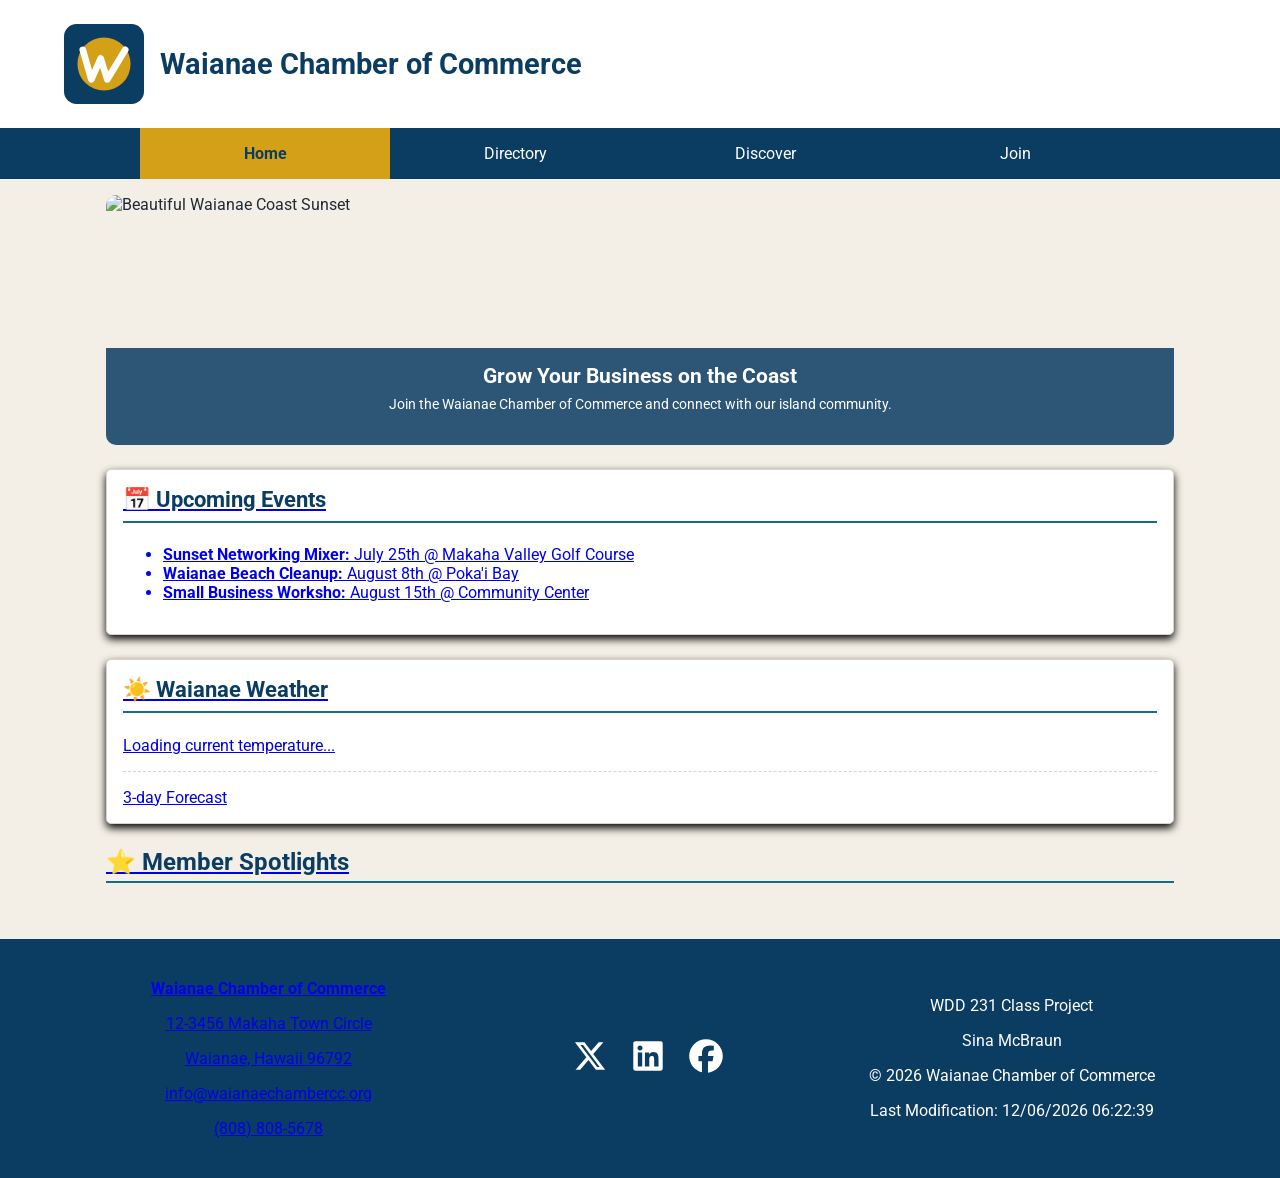
==== chamber/index.html @ efc0a63b "add week 3 chamber home page and styles" ====
<!DOCTYPE html>
<html lang="en">

<head>
    <meta charset="UTF-8">
    <meta name="viewport" content="width=device-width, initial-scale=1.0">

    <title>Waianae Chamber of Commerce| Directory</title>


    <meta name="description" content="Directory of businesses that are members of Waianae Chamber of Commerce.">
    <meta name="author" content="Sina McBraun">


    <!-- OPEN GRAPH SOCIAL MEDIA -->

    <meta property="og:title" content="Waianae Chamber of Commerce Directory">
    <meta property="og:description" content="Directory of businesses in the Waianae Chamber of Commerce.">
    <meta property="og:image" content="https://smcbraun.github.io/wdd231/chamber/images/logo.svg">
    <meta property="og:url" content="https://smcbraun.github.io/wdd231/chamber/directory.html">
    <meta property="og:type" content="website">

    <!-- FAVICON -->

    <link rel="icon" href="images/waianae-favicon.ico">

    <!-- STYLESHEETS -->


    <link rel="preconnect" href="https://fonts.googleapis.com">
    <link rel="preconnect" href="https://fonts.gstatic.com" crossorigin>

    <link href="https://fonts.googleapis.com/css2?family=Roboto:wght@400;700&display=swap" rel="stylesheet">


    <link rel="stylesheet" href="styles/small.css">
    <link rel="stylesheet" href="styles/larger.css" media="(min-width: 768px)">



    <!-- JAVASCRIPT  -->

    <script src="scripts/home.js" defer></script>
    <script src="scripts/date.js" defer></script>


</head>

<body>

    <!-- HEADER -->
    <header>
        <img src="images/logo.svg" alt="Waianae Chamber of Commerce Logo" width="64" height="64">

        <span>Waianae Chamber of Commerce</span>

        <button id="ham-btn" class="hamburger" type="button" aria-label="Open Navigation menu"></button>
    </header>


    <!-- NAVIGATION -->

    <nav id="nav-bar">
        <ul>
            <li><a href="index.html" class="active">Home</a></li>
            <li><a href="directory.html">Directory</a></li>
            <li><a href="discover.html">Discover</a></li>
            <li><a href="join.html">Join</a></li>
        </ul>


    </nav>


    <!-- MAIN CONTENT -->

    <main class="home grid">
        <section class="hero-box">
            <img src="images/waianae-hero.jpg" alt="Beautiful Waianae Coast Sunset" class="hero-img">
            <div class="cta-overlay">
                <h2>Grow Your Business on the Coast</h2>
                <p>Join the Waianae Chamber of Commerce and connect with our island community.</p>
                <a href="join.html" class="cta-brn>Join the Chamber" </a>
            </div>
        </section>

        <section class="home-card events-card">
            <h3>📅 Upcoming Events</h3>
            <ul>
                <li><strong>Sunset Networking Mixer:</strong> July 25th @ Makaha Valley Golf Course</li>
                <li><strong>Waianae Beach Cleanup:</strong> August 8th @ Poka'i Bay</li>
                <li><strong>Small Business Worksho:</strong> August 15th @ Community Center</li>

            </ul>
        </section>

        <section class="home-card weather-card">
            <h3>☀️ Waianae Weather</h3>
            <div id="current-weather">
                <p>Loading current temperature...</p>
            </div>
            <hr class="weather-divider" . <h4>3-day Forecast</h4>
            <div id="forecast" class="forecast-grid">
            </div>
        </section>

        <section class="spotlight-section">
            <h3>⭐ Member Spotlights</h3>
            <div id="spotlights" class="spotlight-grid">
            </div>
        </section>

    </main>

    <!-- FOOTER -->


    <footer>
        <div class="chamber-contact">
            <p><strong>Waianae Chamber of Commerce</strong></p>
            <p>12-3456 Makaha Town Circle
            <p>Waianae, Hawaii 96792
            <p>info@waianaechambercc.org
            <p>(808) 808-5678</p>
        </div>




        <!-- SOCIAL MEDIA -->


        <div class="social">

            <a href="https://www.twittercom" target="_blank" rel="noopener">
                <img src="images/twitter.svg" alt="Twitter" width="42" height="42">
            </a>


            <a href="https://www.linkedin.com" target="_blank" rel="noopener">
                <img src="images/linkedin.svg" alt="LinkedIn" width="42" height="42">
            </a>

            <a href="https://www.facebook.com" target="_blank" rel="noopener">
                <img src="images/facebook.svg" alt="Facebook" width="42" height="42">
            </a>

        </div>

        <!-- DEVELOPMENT INFO-->


        <div class="development-info">
            <p> WDD 231 Class Project</p>
            <p>Sina McBraun</p>
            &copy; <span id="currentYear"> </span> Waianae Chamber of Commerce
            <p id="lastModified"></p>
        </div>
    </footer>
</body>

</html>
---- chamber/styles/small.css ----
/* ---------- WAIANAE CHAMBER SMALL VIEW ---------*/



/* ---------- WAIANAE CHAMBER COLOR PALETTE ---------*/


:root {
    --primary-color: #0b3d63;
    --secondary-color: #176b87;
    --background-color: #f4efe6;
    --text-color: #1f2933;
    --accent-color: #ffffff;
    --highlight-color: #d4a017;
    --border-color: #d8d4cc;
}


/* ---------- GLOBAL STYLES ---------*/

* {
    box-sizing: border-box;
}

body {
    font-family: "Roboto", Arial, sans-serif;
    margin: 0;
    color: var(--text-color);
    background-color: var(--background-color);
}


/* ---------- HEADER ---------*/

header {
    display: grid;
    grid-template-columns: 64px 1fr 44px;
    align-items: center;
    gap: 1rem;
    padding: 1rem;
    background-color: var(--accent-color);
}

header img {
    width: 64px;
    height: 64px;
}

header span {
    font-size: 1.2rem;
    font-weight: 700;
    color: var(--primary-color);
}



/* ---------- HAMBURGER BUTTON ---------*/


.hamburger {
    width: 44px;
    height: 44px;
    border: 1px solid var(--primary-color);
    background: none;
    border-radius: 6px;
}

.hamburger::before {
    content: "☰";
    font-size: 1.8rem;
    color: var(--primary-color);
}


/* ---------- HOME CARDS ---------*/

.home-card {
    background-color: var(--accent-color);
    border: 1px solid var(--border-color);
    border-radius: 5px;
    box-shadow: 0 4px 8px rgba(0, 0, 0.1);
    padding: 1rem;
    margin-bottom: 1.5rem;
}

.home-card h3 {
    margin-top: 0;
    color: var(--primary-color);
    border-bottom: 2px solid var(--secondary-color);
    padding-bottom: 0.5rem;
    font-size: 1.4rem;
}


/* ---------- NAVIGATION ---------*/


nav {
    background-color: var(--primary-color);
}

nav ul {
    list-style: none;
    margin: 0;
    padding: 0;
}

nav a {
    display: block;
    color: white;
    text-align: center;
    padding: 1rem;
    text-decoration: none;
}


/* ----------  NAVIGATION INTERACTION ----------*/

nav a:hover {
    background-color: var(--secondary-color);
}


nav a.active {
    background-color: var(--highlight-color);
    color: var(--primary-color);
    font-weight: 700;
}

/* ---------- MOBILE NAVIGATION ---------- */

#nav-bar {
    display: none;
}

#nav-bar.open {
    display: block;
}

/* ---------- MAIN CONTENT ---------*/


main {
    padding: 1rem;
    min-height: 400px;
}

h1 {
    color: var(--primary-color);
    text-align: center;
    font-size: 2rem;
}


/* ---------- FOOTER ---------*/


footer {
    background-color: var(--primary-color);
    color: var(--accent-color);
    text-align: center;
    padding: 1.5rem 1rem;
}

/* -------------- DIRECTORY VIEW BUTTONS--------------- */


.view-buttons {
    display: flex;
    justify-content: center;
    gap: 1rem;
    margin: 1rem 0;
}



.view-buttons button {
    padding: .75rem 1.5rem;
    border: 2px solid var(--primary-color);
    border-radius: 6px;
    background-color: var(--secondary-color);
    color: var(--accent-color);
    font-weight: 700;
    cursor: pointer;
}


.view-buttons button:hover {
    background-color: var(--primary-color);
}


/* ---------- DIRECTORY GRID ---------*/

#members.grid {
    display: grid;
    gap: 1rem;
}



/* ---------------- MEMBER CARDS ---------- */

.member-card {
    background-color: var(--accent-color);
    border: 1px solid var(--border-color);
    border-radius: 5px;
    box-shadow: 0 4px 8px rgba(0, 0, 0, 0.1);
    padding: 1rem;
    text-align: center;
    transition: transition 0.2s ease;
}

.member-card:hover {
    transform: translateY(-3px);
}

.member-card img {
    width: 160px;
    height: 120px;
    object-fit: contain;
    margin: 0 auto 1rem;
    display: block;
}

.member-card a {
    color: var(--primary-color);
    text-decoration: none;
    font-weight: bold;
}




/* ----------------- DIRECTORY LIST VIEW ---------------*/
/* --------------Shows member in rows without images.---*/

#members.list {
    display: block;
}

#members.list .member-card {

    margin-bottom: .75rem;
    text-align: left;
}

#members.list .member-card:nth-child(even) {
    background-color: var(--border-color);
}


#members.list .member-card img {
    display: none;
}

/* ----------------- WEATHER DESIGN---------------*/
.weather-current-container {
    display: flex;
    align-items: center;
    gap: 1rem;
}

.current-temp {
    font-size: 2rem;
    font-weight: 700;
    margin: 0;
    color: var(--primary-color);
}

.current-desc {
    margin: 0;
    text-transform: capitalize;
    color: var(--secondary-color);
}

.weather-divider {
    border: 0;
    border-top: 1px dashed var(--border-color);
    margin: 1rem 0;
}

.forecast-grid {
    display: flex;
    justify-content: space-around;
    gap: 0.5rem;
}

.forecast-day {
    text-align: center;
    background-color: var(--background-color);
    padding: 0.5rem;
    border-radius: 5px;
    width: 30%;

}


.forecast-day p {
    margin: 0.25rem;
    font-size: 0.9rem;


}

/* ---------------- CARDS ---------------*/

.spotlight-section {
    margin-bottom: 1.5rem;

}

.spotlight-section h3 {
    color: var(--primary-color);
    font-size: 1.5rem;
    border-bottom: 2px solid var(--secondary-color);
    padding-bottom: 0.3rem;
    margin-bottom: 1rem;
}

.spotlight-card {
    background-color: var(--accent-color);
    border: 1px solid var(--border-color);
    border-radius: 5px;
    padding: 1.2rem;
    margin-bottom: 1rem;
    text-align: center;
    transition: transforms 0.2s ease;
}

.spotlight-card::hover {
    transform: translateY(-3px);
}

.spotlight-card h4 {
    margin: 0 0 0.75rem 0;
    font-size: 1.3rem;
    color: var(--primary-color);
    border-bottom: 1px solid var(--border-color);
    padding-bottom: 0.5rem;
}

.spotlight-card img {
    max-height: 80px;
    width: auto;
    object-fit: contain;
    margin-bottom: 0.5rem auto 1rem auto;
    display: block;
}

.spotlight-card p {
    margin: 0.4rem 0;
    font-size: 0.9rem;
}

.spotlight-card a {
    color: var(--secondary-color);
    font-weight: 700;
}


/* ----------------- HOME PAGE MOBILE ---------------*/


/* ------------- HERO SECTION CTA -----------------*/

.hero-box {
    position: relative;
    width: 100%;
    margin-bottom: 1.5rem;
    border-radius: 10px;
    overflow: hidden;
}

.hero-img {
    width: 100%;
    height: auto;
    min-height: 250px;
    object-fit: cover;
    display: block;
}

.cta-overlay {
    position: absolute;
    bottom: 0;
    left: 0;
    width: 100%;
    background-color: rgba(11, 61, 99, 0.85);
    color: var(--accent-color);
    padding: 1rem;
    text-align: center;
}

.cta-overlay h2 {
    margin: 0 0 0.5rem 0;
    font-size: 1.3rem;
}

.cta-overlay p {
    margin: 0 0 1rem 0;
    font-size: 0.9rem;

}

.cta-btn {
    display: inline-block;
    background-color: var(--highlight-color);
    color: var(--primary-color);
    padding: 0.75rem 1.5rem;
    text-decoration: none;
    font-weight: 700;
    border-radius: 5px;
}

.cta-btn:hover {
    background-color: var(--secondary-color);
    color: var(--accent-color);
}
---- chamber/styles/larger.css ----
/* ---------- WAIʻANAE CHAMBER LARGE VIEW ---------- */

@media only screen and (min-width: 768px) {
    header {
        grid-template-columns: 80px 1fr 44px;
        padding: 1.5rem 4rem;
    }

    header img {
        width: 80px;
        height: 80px;
    }

    header span {
        font-size: 1.8rem;
    }

    nav ul {
        display: flex;
        justify-content: center;
    }

    nav li {
        flex: 1 1 100%;
        max-width: 250px;
    }

    main {
        max-width: 1100px;
        margin: 0 auto;
    }

    #members.grid {
        grid-template-columns: repeat(auto-fit, minmax(250px, 1fr));
    }

    #members.list .member-card {
        display: grid;
        grid-template-columns: 300px 2fr 1fr auto;
        align-items: start;
        gap: .5rem;
        text-align: left;
        padding: 0.75rem 1rem;
    }

    #nav-bar {
        display: block;
    }

    .hamburger {
        display: none;
    }

    /* --------------- HOME PAGE GRID LAYOUT (LARGE VIEW) --------------*/
    .home-grid {
        display: grid;
        grid-template-columns: 2fr 1fr;
        gap: 1.5rem;
        margin-top: 1rem;
        margin-bottom: 1.5rem;
    }

    /* --------------- HERO TO EXPAND ACROSS BOTH COLUMNS AT THE TOP --------------*/
    .hero-box {
        grid-column: 1 / -1;
    }

    /* --------------- SPOTLIGHT SECTION WILL EXPAND ACROSS THE BOTTOM --------------*/
    .spotlight-section {
        grid-column: 1 / -1;

    }

    /* --------------- SIDE BY SIDE SPOTLIGHT CARDS --------------*/

    .spotlight-grid {
        display: grid;
        grid-template-columns: repeat(auto-fit, minmax(280px, 1fr));
        gap: 1.5rem;
        margin-top: 1rem;
    }

    /* ---------------DIRECTORY GRID CARD RESET --------------*/
    /* Returns the card to grid view after List is selected.*/

    #members.grid .member-card {
        display: block;
        text-align: center;
    }


    #member.grid .member-card img {
        display: block;
    }

    /* --------LIST DESCRIPTION-----------------*/
    /* Uses the open space across the list card. */

    #members.list .member-description {
        grid-column: 1 / -1;
    }


    /* --------------FOOTER-----------------*/

    footer {
        display: grid;
        grid-template-columns: 1fr auto 1fr;
        align-items: center;
        gap: 2rem;
    }

    .social {
        display: flex;
        justify-content: center;
        gap: 1rem;
    }

    .social img {
        width: 42px;
        height: 42px;
    }

}
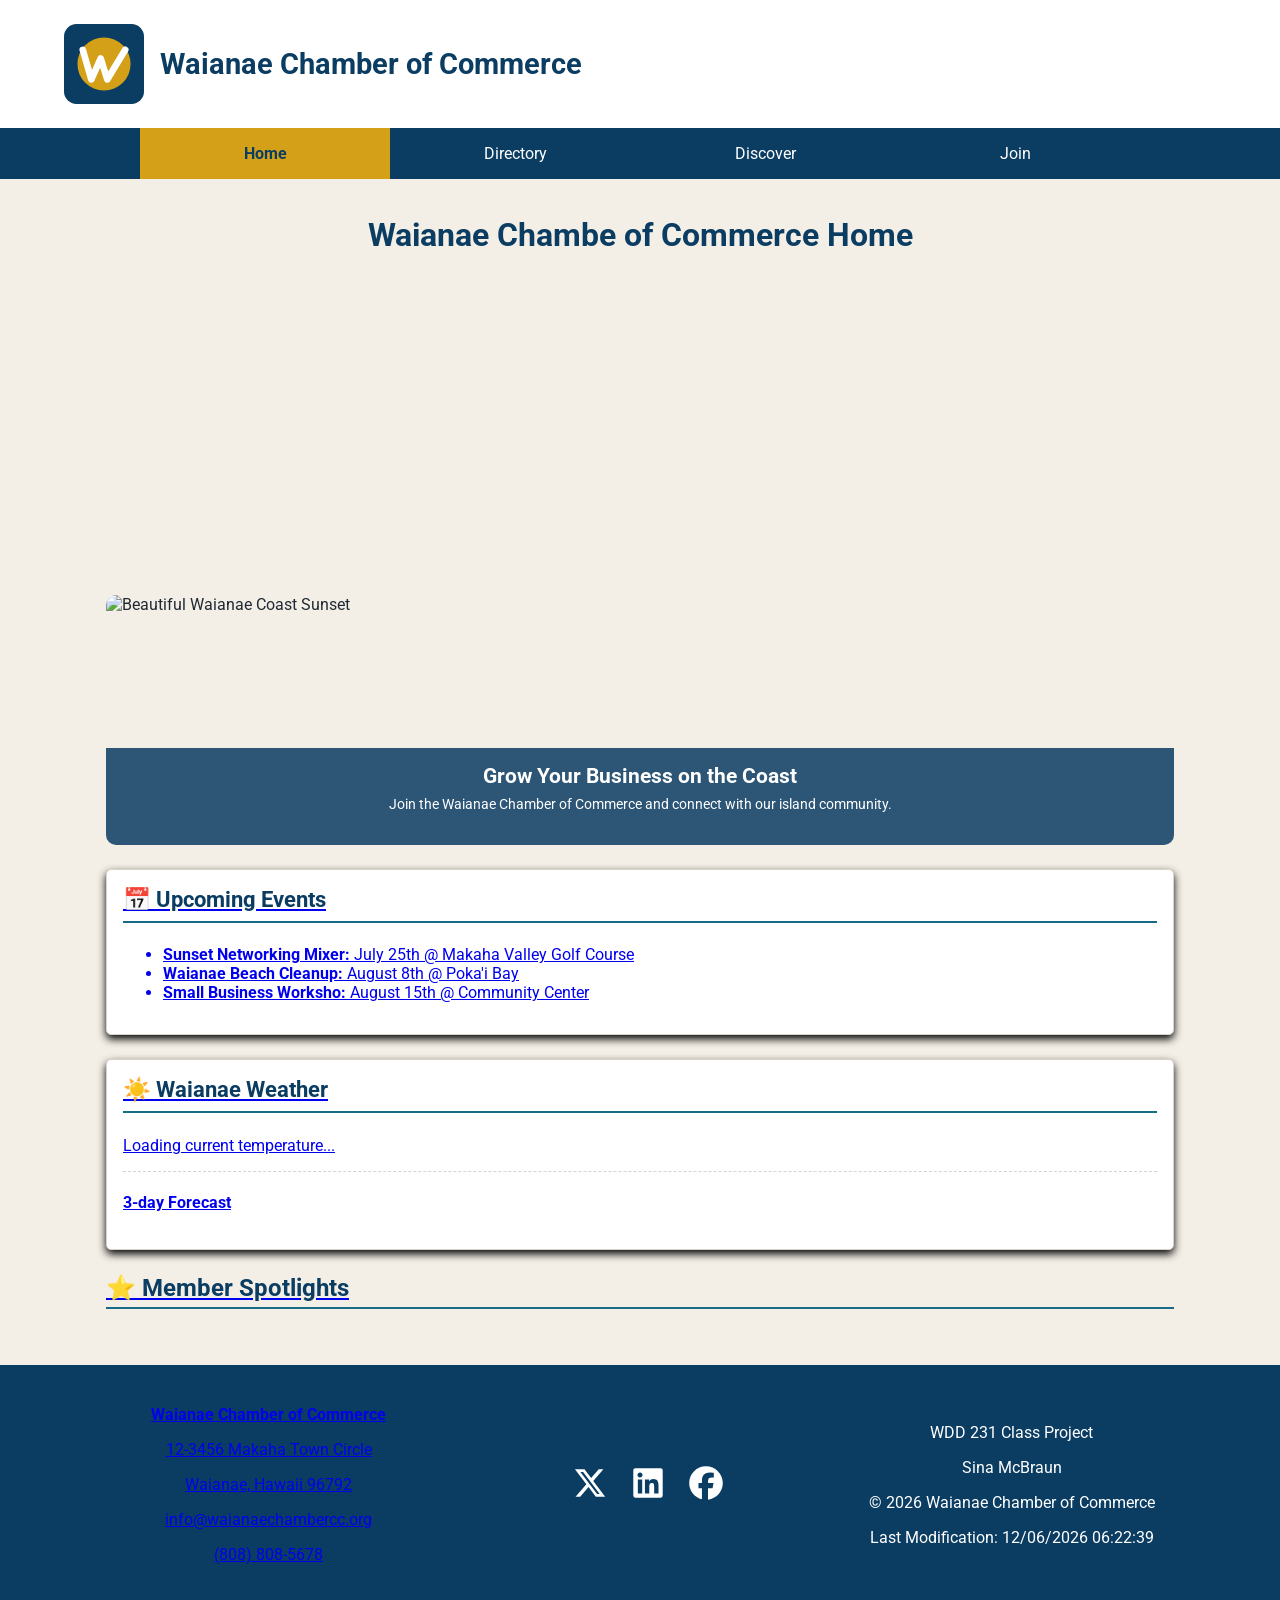
==== commit 32c6af19: "fix html validation errors" ====
--- a/chamber/index.html
+++ b/chamber/index.html
@@ -73,6 +73,9 @@
 
 
     <!-- MAIN CONTENT -->
+    <main>
+        <h1>Waianae Chambe of Commerce Home</h1>
+    </main>
 
     <main class="home grid">
         <section class="hero-box">
@@ -80,7 +83,7 @@
             <div class="cta-overlay">
                 <h2>Grow Your Business on the Coast</h2>
                 <p>Join the Waianae Chamber of Commerce and connect with our island community.</p>
-                <a href="join.html" class="cta-brn>Join the Chamber" </a>
+                <a href="join.html" class="cta-brn" Join the Chamber"</a>
             </div>
         </section>
 
@@ -99,7 +102,8 @@
             <div id="current-weather">
                 <p>Loading current temperature...</p>
             </div>
-            <hr class="weather-divider" . <h4>3-day Forecast</h4>
+            <hr class="weather-divider">
+            <h4>3-day Forecast</h4>
             <div id="forecast" class="forecast-grid">
             </div>
         </section>
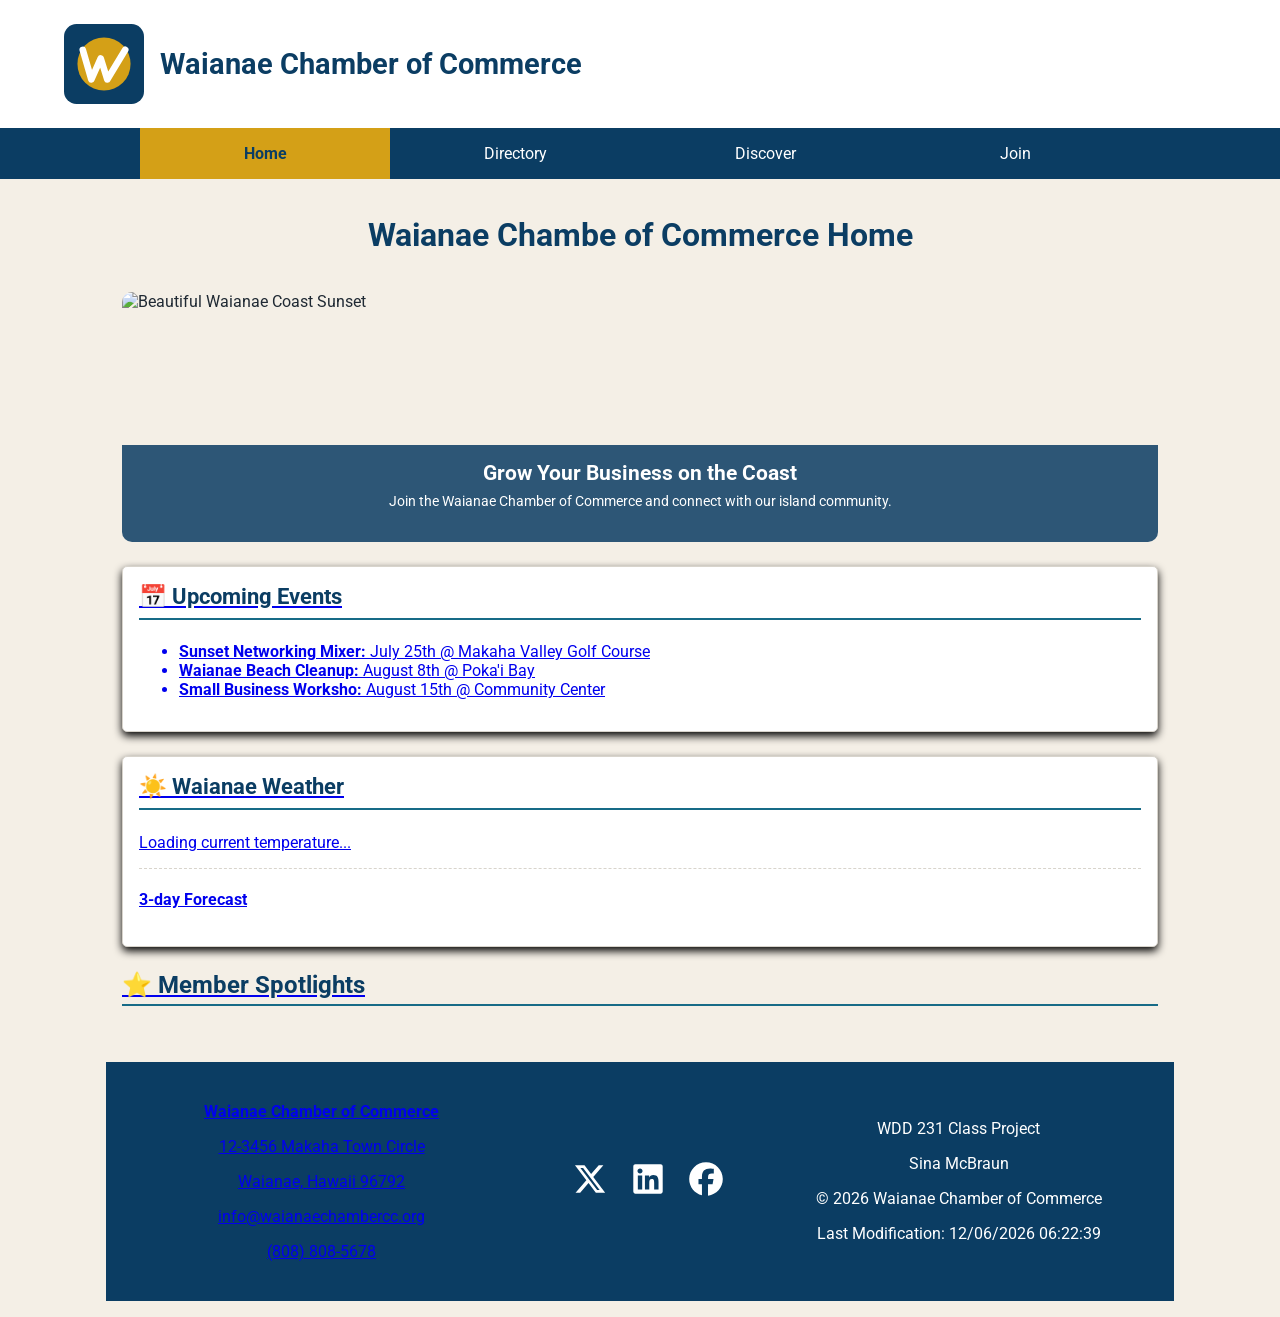
==== commit 26b6b6c2: "fix duplicate main tag and clean cta link syntax" ====
--- a/chamber/index.html
+++ b/chamber/index.html
@@ -75,92 +75,92 @@
     <!-- MAIN CONTENT -->
     <main>
         <h1>Waianae Chambe of Commerce Home</h1>
-    </main>
-
-    <main class="home grid">
-        <section class="hero-box">
-            <img src="images/waianae-hero.jpg" alt="Beautiful Waianae Coast Sunset" class="hero-img">
-            <div class="cta-overlay">
-                <h2>Grow Your Business on the Coast</h2>
-                <p>Join the Waianae Chamber of Commerce and connect with our island community.</p>
-                <a href="join.html" class="cta-brn" Join the Chamber"</a>
-            </div>
-        </section>
-
-        <section class="home-card events-card">
-            <h3>📅 Upcoming Events</h3>
-            <ul>
-                <li><strong>Sunset Networking Mixer:</strong> July 25th @ Makaha Valley Golf Course</li>
-                <li><strong>Waianae Beach Cleanup:</strong> August 8th @ Poka'i Bay</li>
-                <li><strong>Small Business Worksho:</strong> August 15th @ Community Center</li>
-
-            </ul>
-        </section>
-
-        <section class="home-card weather-card">
-            <h3>☀️ Waianae Weather</h3>
-            <div id="current-weather">
-                <p>Loading current temperature...</p>
-            </div>
-            <hr class="weather-divider">
-            <h4>3-day Forecast</h4>
-            <div id="forecast" class="forecast-grid">
-            </div>
-        </section>
-
-        <section class="spotlight-section">
-            <h3>⭐ Member Spotlights</h3>
-            <div id="spotlights" class="spotlight-grid">
-            </div>
-        </section>
-
-    </main>
-
-    <!-- FOOTER -->
 
 
-    <footer>
-        <div class="chamber-contact">
-            <p><strong>Waianae Chamber of Commerce</strong></p>
-            <p>12-3456 Makaha Town Circle
-            <p>Waianae, Hawaii 96792
-            <p>info@waianaechambercc.org
-            <p>(808) 808-5678</p>
-        </div>
+        <main class="home grid">
+            <section class="hero-box">
+                <img src="images/waianae-hero.jpg" alt="Beautiful Waianae Coast Sunset" class="hero-img">
+                <div class="cta-overlay">
+                    <h2>Grow Your Business on the Coast</h2>
+                    <p>Join the Waianae Chamber of Commerce and connect with our island community.</p>
+                    <a href="join.html" class="cta-brn" Join the Chamber</a>
+                </div>
+            </section>
+
+            <section class="home-card events-card">
+                <h3>📅 Upcoming Events</h3>
+                <ul>
+                    <li><strong>Sunset Networking Mixer:</strong> July 25th @ Makaha Valley Golf Course</li>
+                    <li><strong>Waianae Beach Cleanup:</strong> August 8th @ Poka'i Bay</li>
+                    <li><strong>Small Business Worksho:</strong> August 15th @ Community Center</li>
+
+                </ul>
+            </section>
+
+            <section class="home-card weather-card">
+                <h3>☀️ Waianae Weather</h3>
+                <div id="current-weather">
+                    <p>Loading current temperature...</p>
+                </div>
+                <hr class="weather-divider">
+                <h4>3-day Forecast</h4>
+                <div id="forecast" class="forecast-grid">
+                </div>
+            </section>
+
+            <section class="spotlight-section">
+                <h3>⭐ Member Spotlights</h3>
+                <div id="spotlights" class="spotlight-grid">
+                </div>
+            </section>
+
+        </main>
+
+        <!-- FOOTER -->
+
+
+        <footer>
+            <div class="chamber-contact">
+                <p><strong>Waianae Chamber of Commerce</strong></p>
+                <p>12-3456 Makaha Town Circle
+                <p>Waianae, Hawaii 96792
+                <p>info@waianaechambercc.org
+                <p>(808) 808-5678</p>
+            </div>
 
 
 
 
-        <!-- SOCIAL MEDIA -->
+            <!-- SOCIAL MEDIA -->
 
 
-        <div class="social">
+            <div class="social">
 
-            <a href="https://www.twittercom" target="_blank" rel="noopener">
-                <img src="images/twitter.svg" alt="Twitter" width="42" height="42">
-            </a>
+                <a href="https://www.twittercom" target="_blank" rel="noopener">
+                    <img src="images/twitter.svg" alt="Twitter" width="42" height="42">
+                </a>
 
 
-            <a href="https://www.linkedin.com" target="_blank" rel="noopener">
-                <img src="images/linkedin.svg" alt="LinkedIn" width="42" height="42">
-            </a>
+                <a href="https://www.linkedin.com" target="_blank" rel="noopener">
+                    <img src="images/linkedin.svg" alt="LinkedIn" width="42" height="42">
+                </a>
 
-            <a href="https://www.facebook.com" target="_blank" rel="noopener">
-                <img src="images/facebook.svg" alt="Facebook" width="42" height="42">
-            </a>
+                <a href="https://www.facebook.com" target="_blank" rel="noopener">
+                    <img src="images/facebook.svg" alt="Facebook" width="42" height="42">
+                </a>
 
-        </div>
+            </div>
 
-        <!-- DEVELOPMENT INFO-->
+            <!-- DEVELOPMENT INFO-->
 
 
-        <div class="development-info">
-            <p> WDD 231 Class Project</p>
-            <p>Sina McBraun</p>
-            &copy; <span id="currentYear"> </span> Waianae Chamber of Commerce
-            <p id="lastModified"></p>
-        </div>
-    </footer>
+            <div class="development-info">
+                <p> WDD 231 Class Project</p>
+                <p>Sina McBraun</p>
+                &copy; <span id="currentYear"> </span> Waianae Chamber of Commerce
+                <p id="lastModified"></p>
+            </div>
+        </footer>
 </body>
 
 </html>
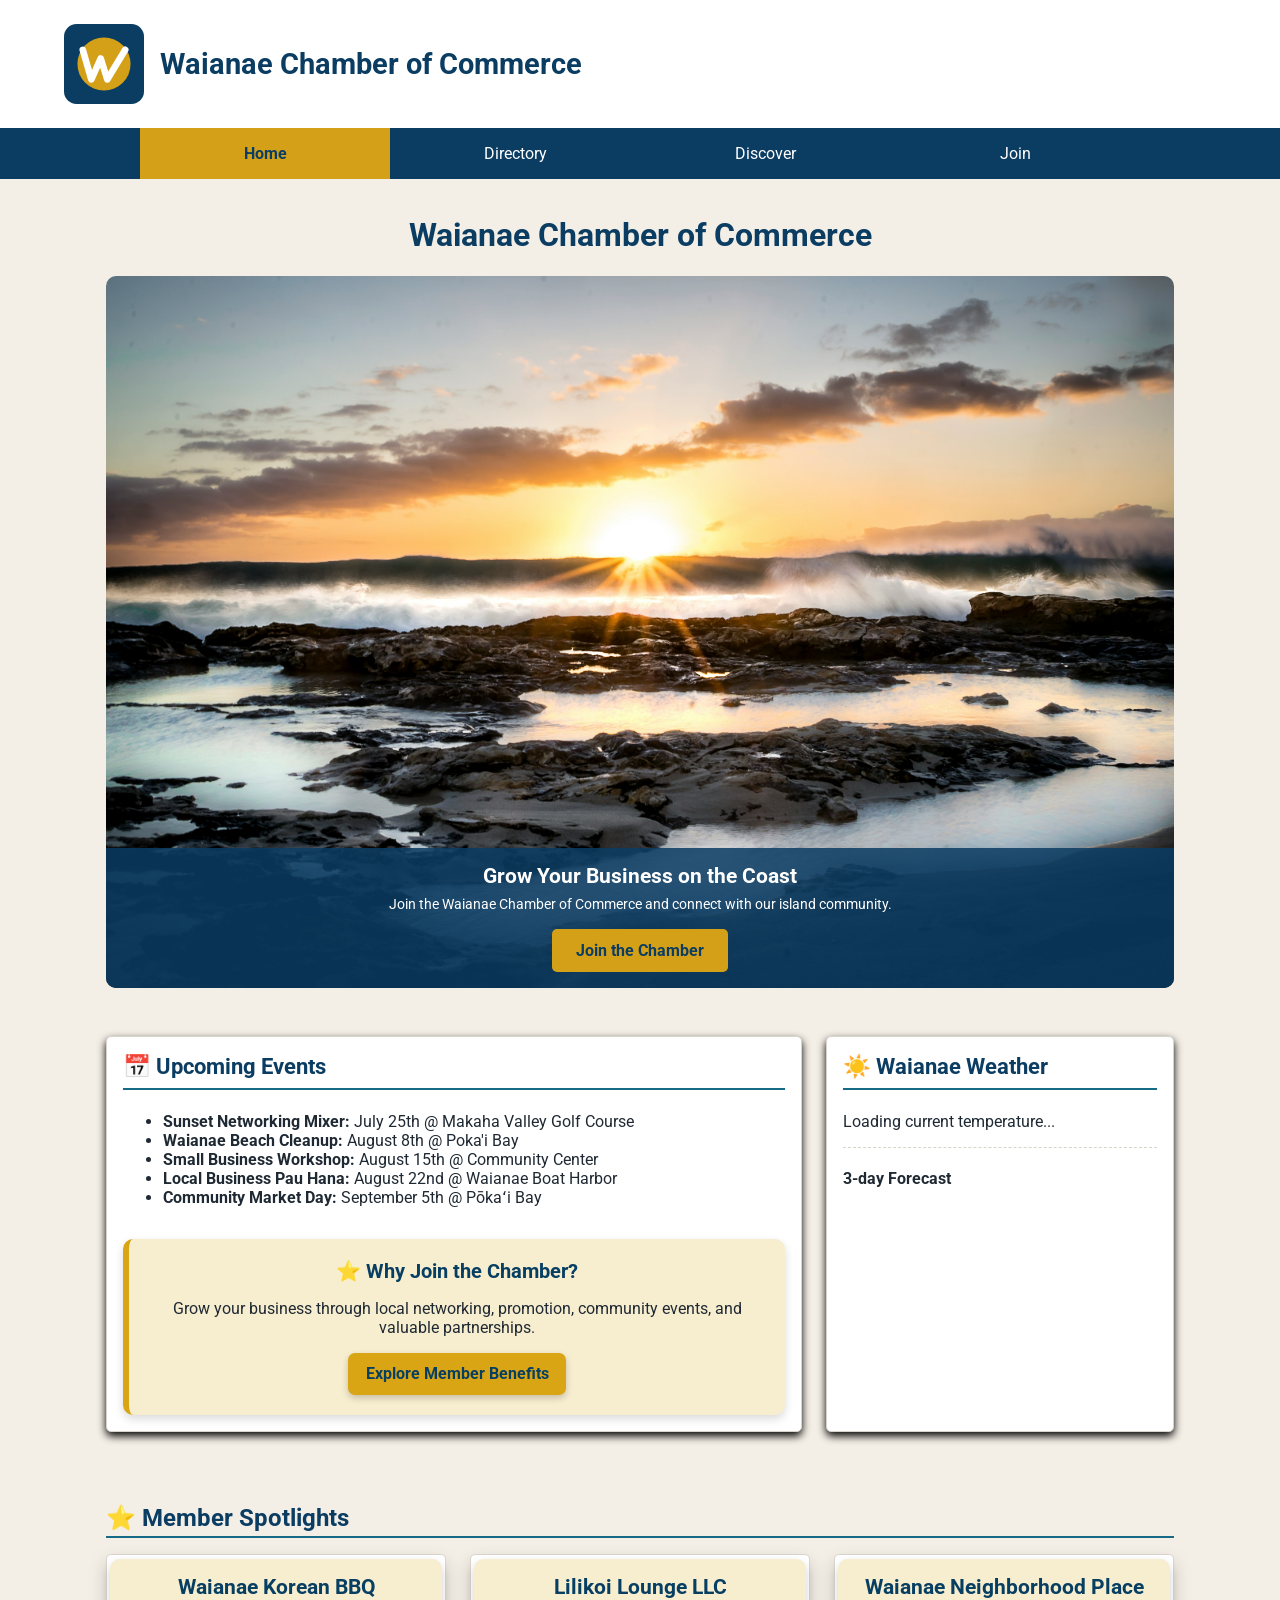
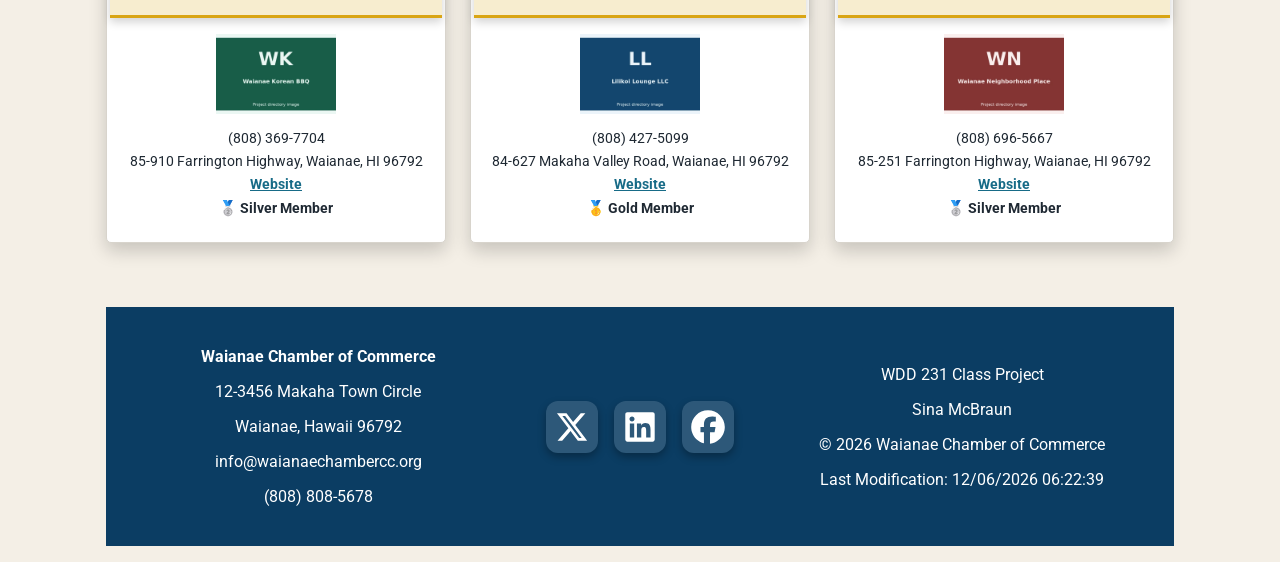
==== commit 0fb0f56c: "Complete Chamber homepage" ====
--- a/chamber/index.html
+++ b/chamber/index.html
@@ -5,19 +5,19 @@
     <meta charset="UTF-8">
     <meta name="viewport" content="width=device-width, initial-scale=1.0">
 
-    <title>Waianae Chamber of Commerce| Directory</title>
+    <title>Waianae Chamber of Commerce | Home</title>
 
 
-    <meta name="description" content="Directory of businesses that are members of Waianae Chamber of Commerce.">
+    <meta name="description" content="Explore Waianae businesses, community events, local weather, and opportunities to join the Waianae Chamber of Commerce.">
     <meta name="author" content="Sina McBraun">
 
 
     <!-- OPEN GRAPH SOCIAL MEDIA -->
 
-    <meta property="og:title" content="Waianae Chamber of Commerce Directory">
-    <meta property="og:description" content="Directory of businesses in the Waianae Chamber of Commerce.">
+    <meta property="og:title" content="Waianae Chamber of Commerce Home Page">
+    <meta property="og:description" content="Discover local businesses, community events, weather, and membership opportunities in Waianae.">
     <meta property="og:image" content="https://smcbraun.github.io/wdd231/chamber/images/logo.svg">
-    <meta property="og:url" content="https://smcbraun.github.io/wdd231/chamber/directory.html">
+    <meta property="og:url" content="https://smcbraun.github.io/wdd231/chamber/index.html">
     <meta property="og:type" content="website">
 
     <!-- FAVICON -->
@@ -74,16 +74,16 @@
 
     <!-- MAIN CONTENT -->
     <main>
-        <h1>Waianae Chambe of Commerce Home</h1>
+        <h1>Waianae Chamber of Commerce</h1>
 
 
-        <main class="home grid">
+        <div class="home-grid">
             <section class="hero-box">
-                <img src="images/waianae-hero.jpg" alt="Beautiful Waianae Coast Sunset" class="hero-img">
+                <img src="images/waianae-hero.webp" alt="Sunset over the Waianae coastline on Oahu" class="hero-img">
                 <div class="cta-overlay">
                     <h2>Grow Your Business on the Coast</h2>
                     <p>Join the Waianae Chamber of Commerce and connect with our island community.</p>
-                    <a href="join.html" class="cta-brn" Join the Chamber</a>
+                    <a href="join.html" class="cta-btn">Join the Chamber</a>
                 </div>
             </section>
 
@@ -92,9 +92,17 @@
                 <ul>
                     <li><strong>Sunset Networking Mixer:</strong> July 25th @ Makaha Valley Golf Course</li>
                     <li><strong>Waianae Beach Cleanup:</strong> August 8th @ Poka'i Bay</li>
-                    <li><strong>Small Business Worksho:</strong> August 15th @ Community Center</li>
+                    <li><strong>Small Business Workshop:</strong> August 15th @ Community Center</li>
+                    <li><strong>Local Business Pau Hana:</strong> August 22nd @ Waianae Boat Harbor</li>
+                    <li><strong>Community Market Day:</strong> September 5th @ Pōkaʻi Bay</li>
 
                 </ul>
+
+                <div class="events-feature">
+                    <h4>⭐ Why Join the Chamber?</h4>
+                    <p>Grow your business through local networking, promotion, community events, and valuable partnerships.</p>
+                    <a href="join.html" class="events-btn">Explore Member Benefits</a>
+                </div>
             </section>
 
             <section class="home-card weather-card">
@@ -114,7 +122,7 @@
                 </div>
             </section>
 
-        </main>
+        </div>
 
         <!-- FOOTER -->
 
@@ -136,7 +144,7 @@
 
             <div class="social">
 
-                <a href="https://www.twittercom" target="_blank" rel="noopener">
+                <a href="https://x.com" target="_blank" rel="noopener">
                     <img src="images/twitter.svg" alt="Twitter" width="42" height="42">
                 </a>
 
--- a/chamber/styles/small.css
+++ b/chamber/styles/small.css
@@ -290,8 +290,10 @@
     text-align: center;
     background-color: var(--background-color);
     padding: 0.5rem;
-    border-radius: 5px;
+    border-radius: 10px;
     width: 30%;
+    box-shadow: 0 8px 18px rgba(0, 0, 0, 0.18);
+    border: 1px solid #666;
 
 }
 
@@ -328,7 +330,7 @@
     transition: transforms 0.2s ease;
 }
 
-.spotlight-card::hover {
+.spotlight-card:hover {
     transform: translateY(-3px);
 }
 
@@ -344,7 +346,7 @@
     max-height: 80px;
     width: auto;
     object-fit: contain;
-    margin-bottom: 0.5rem auto 1rem auto;
+    margin: 0.5rem auto 1rem;
     display: block;
 }
 
--- a/chamber/styles/larger.css
+++ b/chamber/styles/larger.css
@@ -121,4 +121,99 @@
         height: 42px;
     }
 
+    /* --------------- FOOTER SOCIAL MEDIA ICONS --------------*/
+
+    .social {
+        display: flex;
+        justify-content: center;
+        align-items: center;
+        gap: 1rem;
+    }
+
+    .social a {
+        display: flex;
+        justify-content: center;
+        align-items: center;
+        width: 52px;
+        height: 52px;
+        background-color: rgba(255, 255, 255, 0.14);
+        border-radius: 12px;
+        box-shadow: 0 4px 8px rgba(0, 0, 0, 0.3);
+        transition: transform 0.2s ease, background-color 0.2s ease;
+        gap: 1rem;
+    }
+
+    .social a:hover {
+        background-color: #d9a514;
+        transform: translate(-4px);
+    }
+
+    .social mg {
+        width: 30px;
+        height: 30px;
+    }
+
+    /* --------------- EVENTS FEATURE PANEL --------------*/
+
+    .events-feature {
+        margin-top: 2rem;
+        padding: 1.25rem;
+        text-align: center;
+        background-color: #f7edcf;
+        border-left: 6px solid #d9a514;
+        border-radius: 10px;
+        box-shadow: 0 4px 10px rgba(0, 0, 0, 0.15);
+    }
+
+    .events-feature h4 {
+        margin: 0 0 0.75rem;
+        color: #073f63;
+        font-size: 1.25rem;
+    }
+
+    .events-btn {
+        display: inline-block;
+        padding: 0.7rem 1.1rem;
+        background-color: #d9a514;
+        color: #073f63;
+        font-weight: 700;
+        text-decoration: none;
+        border-radius: 7px;
+        box-shadow: 0 3px 7px rgba(0, 0, 0, 0.2)
+    }
+
+    .events-btn:hover {
+        background-color: #073f63;
+        color: white;
+    }
+
+
+    /* --------------- SPOTLIGHT BUSINSS TITLE --------------*/
+
+    .spotlight-card h4 {
+        background: #f7edcf;
+        color: #073f63;
+        padding: 1rem;
+        margin: -1rem -1rem 1rem;
+        border-radius: 10px 10px 0 0;
+        border-bottom: 3px solid #d9a514;
+        box-shadow: 0 4px 10px rgba(0, 0, 0, .18);
+    }
+
+    .spotlight-card {
+        box-shadow: 0 8px 18px rgba(0, 0, 0, .18);
+        transition: transform .25s ease;
+        box-shadow: .25s ease;
+
+    }
+
+    .spotlight-card:hover {
+        transform: translate(-6px);
+        box-shadow: 0 14px 28px rgba(0, 0, 0, .25);
+    }
+
+    .forecast-day {
+        box-shadow: 0 8px 18px rgba(0, 0, 0, 0.18);
+    }
+
 }
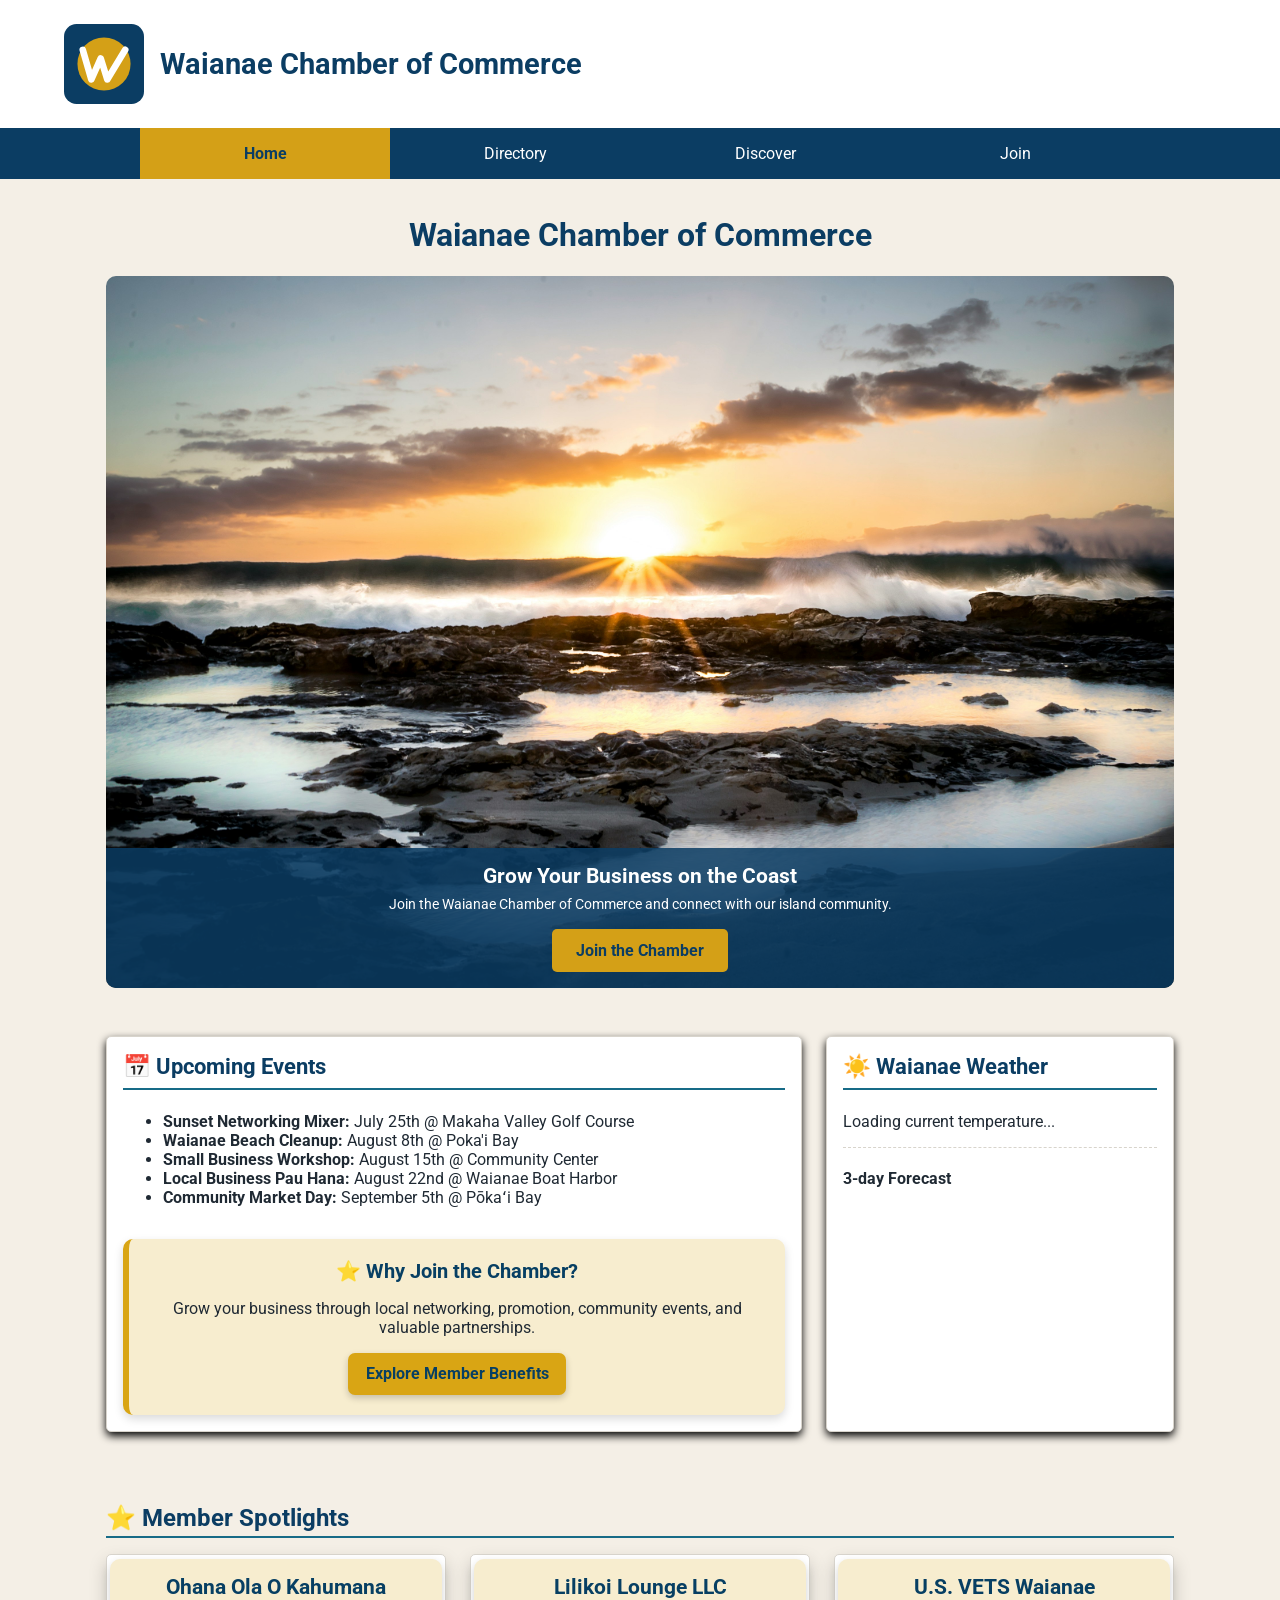
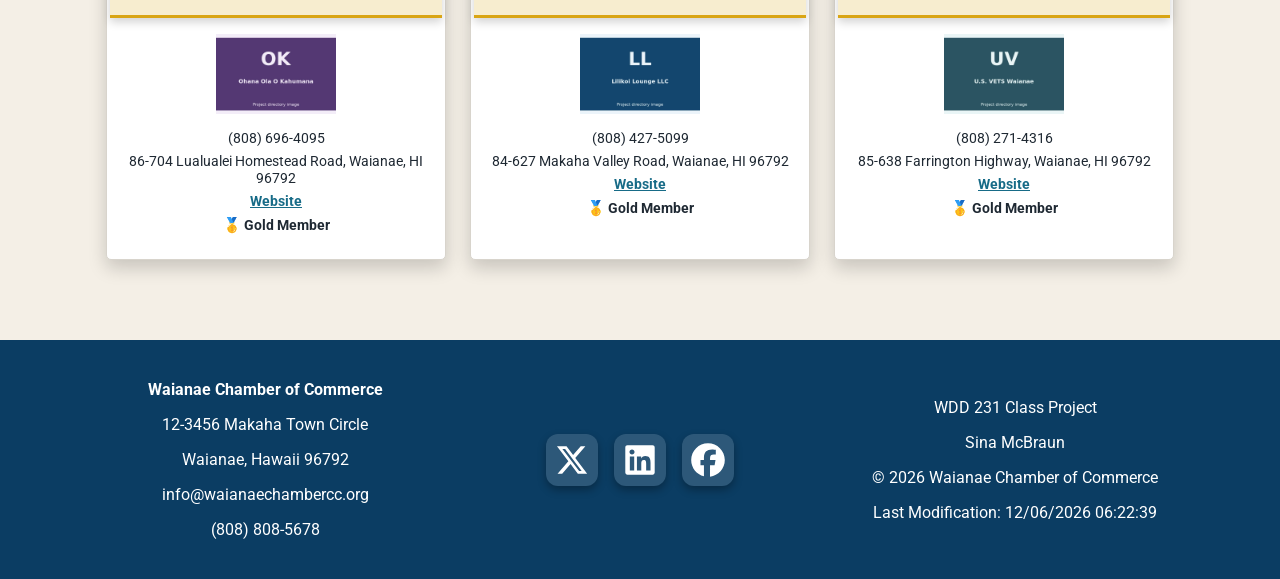
==== commit 472c1424: "Fix HTML validation" ====
--- a/chamber/index.html
+++ b/chamber/index.html
@@ -8,14 +8,16 @@
     <title>Waianae Chamber of Commerce | Home</title>
 
 
-    <meta name="description" content="Explore Waianae businesses, community events, local weather, and opportunities to join the Waianae Chamber of Commerce.">
+    <meta name="description"
+        content="Explore Waianae businesses, community events, local weather, and opportunities to join the Waianae Chamber of Commerce.">
     <meta name="author" content="Sina McBraun">
 
 
     <!-- OPEN GRAPH SOCIAL MEDIA -->
 
     <meta property="og:title" content="Waianae Chamber of Commerce Home Page">
-    <meta property="og:description" content="Discover local businesses, community events, weather, and membership opportunities in Waianae.">
+    <meta property="og:description"
+        content="Discover local businesses, community events, weather, and membership opportunities in Waianae.">
     <meta property="og:image" content="https://smcbraun.github.io/wdd231/chamber/images/logo.svg">
     <meta property="og:url" content="https://smcbraun.github.io/wdd231/chamber/index.html">
     <meta property="og:type" content="website">
@@ -100,7 +102,8 @@
 
                 <div class="events-feature">
                     <h4>⭐ Why Join the Chamber?</h4>
-                    <p>Grow your business through local networking, promotion, community events, and valuable partnerships.</p>
+                    <p>Grow your business through local networking, promotion, community events, and valuable
+                        partnerships.</p>
                     <a href="join.html" class="events-btn">Explore Member Benefits</a>
                 </div>
             </section>
@@ -123,52 +126,52 @@
             </section>
 
         </div>
-
-        <!-- FOOTER -->
+    </main>
+    <!-- FOOTER -->
 
 
-        <footer>
-            <div class="chamber-contact">
-                <p><strong>Waianae Chamber of Commerce</strong></p>
-                <p>12-3456 Makaha Town Circle
-                <p>Waianae, Hawaii 96792
-                <p>info@waianaechambercc.org
-                <p>(808) 808-5678</p>
-            </div>
+    <footer>
+        <div class="chamber-contact">
+            <p><strong>Waianae Chamber of Commerce</strong></p>
+            <p>12-3456 Makaha Town Circle
+            <p>Waianae, Hawaii 96792
+            <p>info@waianaechambercc.org
+            <p>(808) 808-5678</p>
+        </div>
 
 
 
 
-            <!-- SOCIAL MEDIA -->
+        <!-- SOCIAL MEDIA -->
 
 
-            <div class="social">
+        <div class="social">
 
-                <a href="https://x.com" target="_blank" rel="noopener">
-                    <img src="images/twitter.svg" alt="Twitter" width="42" height="42">
-                </a>
+            <a href="https://x.com" target="_blank" rel="noopener">
+                <img src="images/twitter.svg" alt="Twitter" width="42" height="42">
+            </a>
 
 
-                <a href="https://www.linkedin.com" target="_blank" rel="noopener">
-                    <img src="images/linkedin.svg" alt="LinkedIn" width="42" height="42">
-                </a>
+            <a href="https://www.linkedin.com" target="_blank" rel="noopener">
+                <img src="images/linkedin.svg" alt="LinkedIn" width="42" height="42">
+            </a>
 
-                <a href="https://www.facebook.com" target="_blank" rel="noopener">
-                    <img src="images/facebook.svg" alt="Facebook" width="42" height="42">
-                </a>
+            <a href="https://www.facebook.com" target="_blank" rel="noopener">
+                <img src="images/facebook.svg" alt="Facebook" width="42" height="42">
+            </a>
 
-            </div>
+        </div>
 
-            <!-- DEVELOPMENT INFO-->
+        <!-- DEVELOPMENT INFO-->
 
 
-            <div class="development-info">
-                <p> WDD 231 Class Project</p>
-                <p>Sina McBraun</p>
-                &copy; <span id="currentYear"> </span> Waianae Chamber of Commerce
-                <p id="lastModified"></p>
-            </div>
-        </footer>
+        <div class="development-info">
+            <p> WDD 231 Class Project</p>
+            <p>Sina McBraun</p>
+            &copy; <span id="currentYear"> </span> Waianae Chamber of Commerce
+            <p id="lastModified"></p>
+        </div>
+    </footer>
 </body>
 
 </html>
